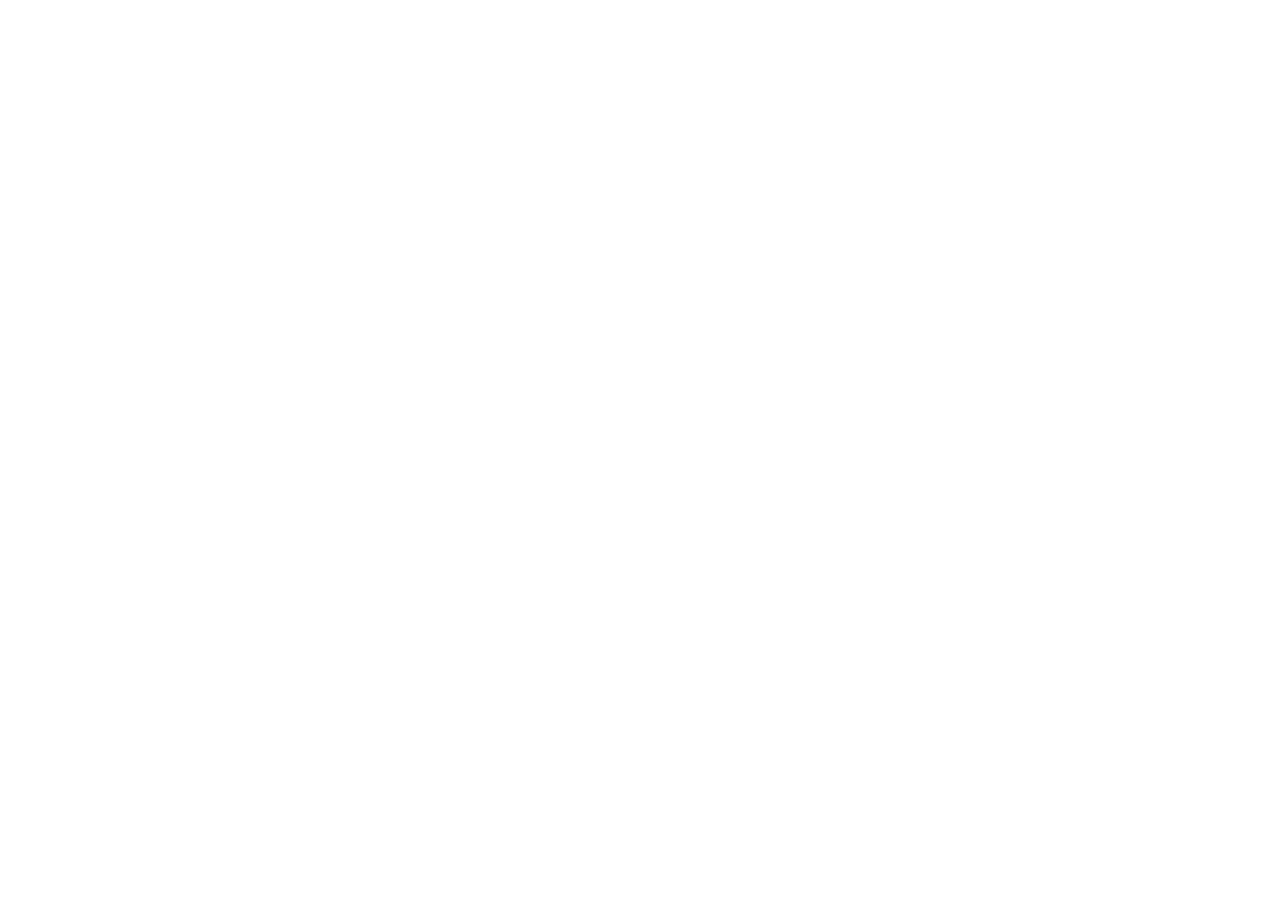
==== src/about.html @ c44b64cd "implemented listing, fixed some bug" ====
<!DOCTYPE html>
<html lang="en">
<head>
    <meta charset="UTF-8">
    <title>About Us - Evive</title>
    <meta name="description" content="Device Type - Evive">
    <meta name="viewport" content="initial-scale=1.0, maximum-scale=1.0, user-scalable=no, width=device-width">

    <link rel="apple-touch-icon" href="apple-touch-icon.png">
    <!-- Place favicon.ico in the root directory -->

    <link rel="stylesheet" href="css/normalize.css">
    <link rel="stylesheet" href="css/bootstrap.min.css">
    <link rel="stylesheet" href="css/flat-ui.min.css">
    <link rel="stylesheet" href="css/common.css">
    <link rel="stylesheet" href="css/navigation.css">
</head>
<body>

</body>
</html>
---- src/css/common.css ----
body{
    font-family: "Lato", Helvetica, Arial, sans-serif;
}

.container{
    padding: 20px 0;
    width: 1024px;
    height: 100vh;
}

.homepage-navbar
{
    position: absolute;
    background-color: rgba(200, 200, 200, 0.3);
    width: 1024px;
    left: 50%;
    z-index: 1000;
    margin-left: -512px;
    margin-top: 20px;

}
---- src/css/navigation.css ----
.navbar{
    padding-left: 20px;
    padding-right: 20px;
}
.navbar li
{
    margin-left: 20px;
}

.dropdown li
{
    margin-left: auto;
}

.navbar-nav > li > a{
    font-weight: 600;
}
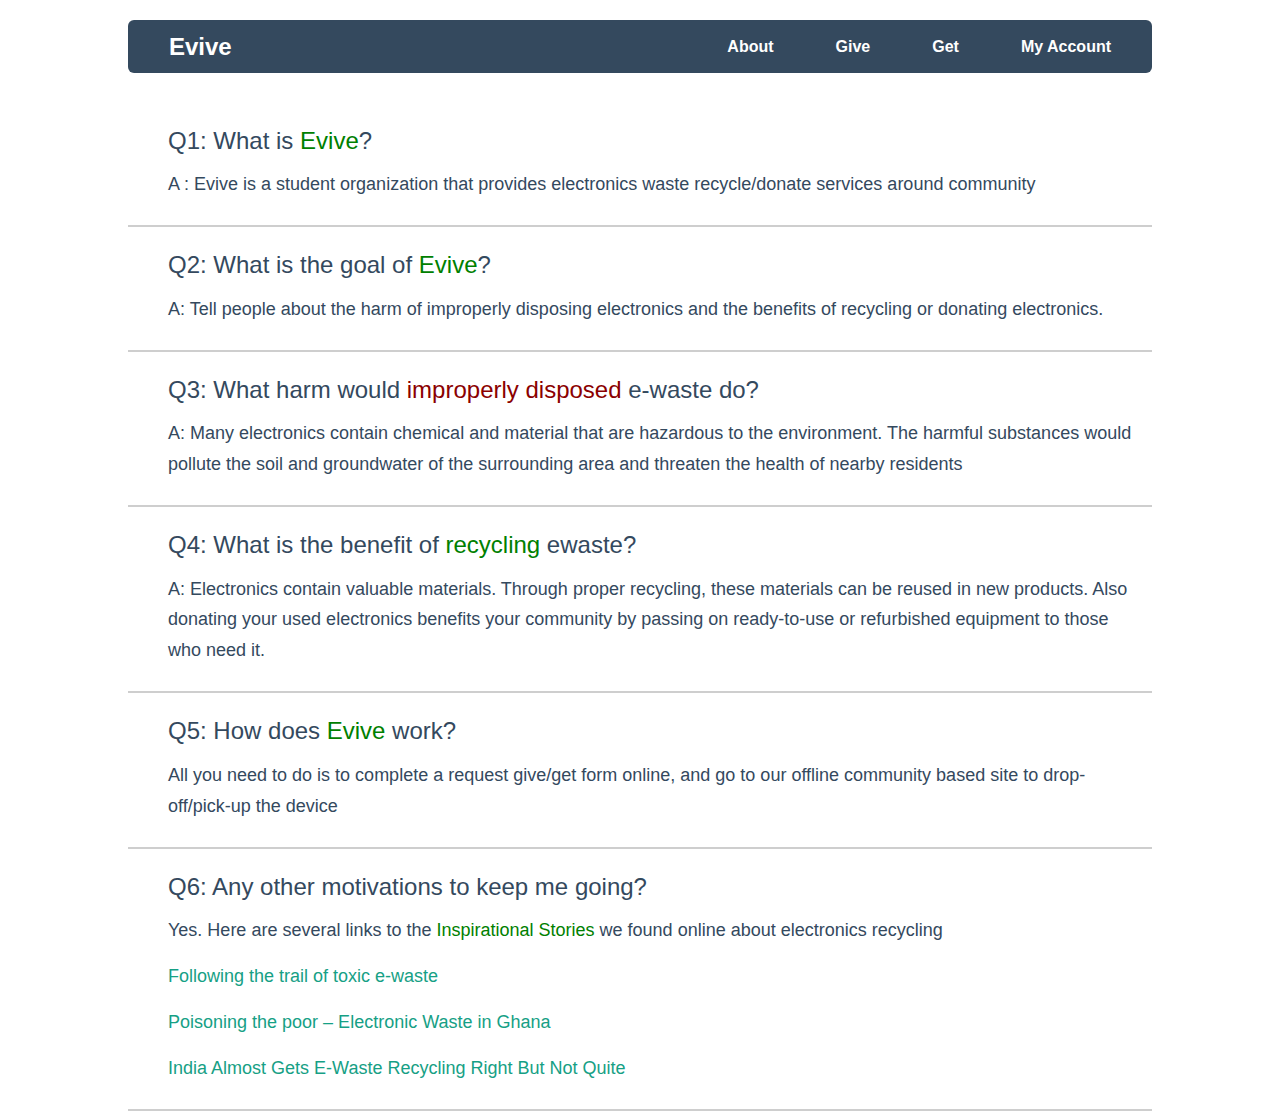
==== commit dab09e79: "added about.html and otheroptions.html" ====
--- a/src/about.html
+++ b/src/about.html
@@ -16,6 +16,52 @@
     <link rel="stylesheet" href="css/navigation.css">
 </head>
 <body>
+<div class = "container">
+    <nav class = "navbar navbar-inverse">
+        <div class = "navbar-header">
+            <a href = "index.html" class = "navbar-brand">Evive</a>
+        </div>
+        <ul class = "nav navbar-nav navbar-right">
+            <li><a href = "about.html">About</a></li>
+            <li><a href = "evive_device_type.html">Give</a></li>
+            <li><a href = "evive_device_type.html">Get</a></li>
+            <li><a href = "login.html">My Account</a></li>
+        </ul>
+    </nav>
 
-</body>
+    <div class = "col-xs-12 about-qa">
+        <h6>Q1: What is <span style="color : green">Evive</span>?</h6>
+        <p>A : Evive is a student organization that provides electronics waste recycle/donate services around community</p>
+    </div>
+    <div class = "col-xs-12 about-qa">
+        <h6>Q2: What is the goal of <span style="color : green">Evive</span>?</h6>
+        <p>A: Tell people about the harm of improperly disposing electronics and the benefits of recycling or donating electronics.</p>
+    </div>
+    <div class = "col-xs-12 about-qa">
+        <h6>Q3: What harm would <span style="color : darkred"> improperly disposed</span> e-waste do?</h6>
+        <p>A: Many electronics contain chemical and material that are hazardous to the environment. The harmful substances would pollute the soil and groundwater of the surrounding area and threaten the health of nearby residents</p>
+    </div>
+    <div class = "col-xs-12 about-qa">
+        <h6>Q4: What is the benefit of <span style="color : green">recycling</span> ewaste?</h6>
+        <p>A: Electronics contain valuable materials. Through proper recycling, these materials can be reused in new products. Also donating your used electronics benefits your community by passing on ready-to-use or refurbished equipment to those who need it.</p>
+    </div>
+    <div class = "col-xs-12 about-qa">
+        <h6>Q5: How does <span style="color : green">Evive</span> work?</h6>
+        <p>All you need to do is to complete a request give/get form online, and go to our offline community based site to drop-off/pick-up the device</p>
+    </div>
+    <div class = "col-xs-12 about-qa">
+        <h6>Q6: Any other motivations to keep me going?</h6>
+        <p>Yes. Here are several links to the <span style="color : green">Inspirational Stories</span> we found online about electronics recycling</p>
+        <p><a href = "http://www.cbsnews.com/news/following-the-trail-of-toxic-e-waste/">Following the trail of toxic e-waste </a></p>
+        <p><a href = "http://www.greenpeace.org/international/en/news/features/poisoning-the-poor-electroni/">Poisoning the poor – Electronic Waste in Ghana </a></p>
+        <p><a href = "http://www.forbes.com/sites/timworstall/2016/03/24/india-almost-gets-e-waste-recycling-right-but-not-quite/#3ab79f4e3fa6">India Almost Gets E-Waste Recycling Right But Not Quite  </a></p>
+    </div>
+</div>
+
+
+    <script src="https://ajax.googleapis.com/ajax/libs/jquery/2.2.0/jquery.min.js"></script>
+    <script>window.jQuery || document.write('<script src="js/vendor/jquery-2.2.0.min.js"><\/script>')</script>
+    <script src="js/flat-ui.min.js"></script>
+    <script src="js/plugins.js"></script>
+    </body>
 </html>
--- a/src/css/common.css
+++ b/src/css/common.css
@@ -19,3 +19,11 @@
     margin-top: 20px;
 
 }
+
+.about-qa
+{
+    padding-top: 10px;
+    padding-bottom: 10px;
+    padding-left:40px;
+    border-bottom: 2px solid #cecece;
+}
